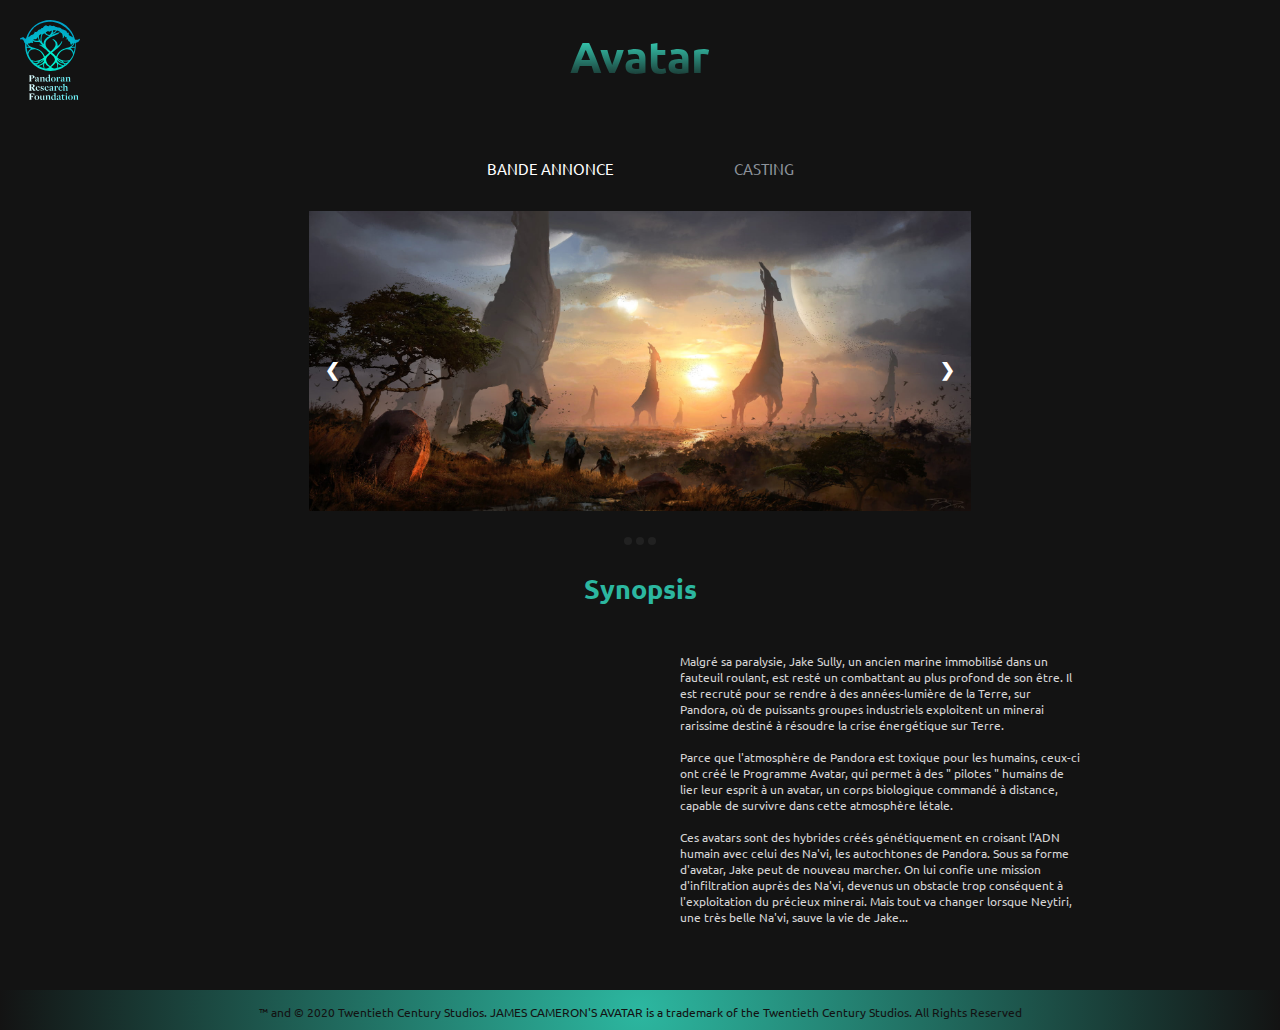
==== index.html @ 999a68ea "Add files via upload" ====
<!DOCTYPE html>
<html lang="fr-FR">
	<head>
		<meta charset="utf-8">
		<title>The World of Avatar | Pandoran Research Foundation</title>
		<meta name="viewport" content="width=device-width, initial-scale=1.0">
		<link href="style.css" rel="stylesheet" type="text/css">
		<link href="https://fonts.googleapis.com/css2?family=Ubuntu:ital@0;1&display=swap" rel="stylesheet">
		<link rel="icon" type="image/png" href="favicon.ico" sizes="32x32" data-react-helmet="true">
		<style type="text/css">
           A {text-decoration: none;}
       </style> 
	</head>
	<body>

<!-- page "bande annonce", titre du site -->
		<header>
			<h1 class="degrade">Avatar</h1>
			<img src="images/avatar/prf-logo-vertical-gradient.svg" alt= "Pandora Research Fondation" id="logo"/>
		</header>

<!-- menu principal -->
		<nav class="menu">
				<ul>
					<li class="menu-a">
						<a class="current-link" href="index.html"> BANDE ANNONCE </a>
					</li>
					<li class="menu-b">
						<a href="casting.html"> CASTING </a>
					</li>
				</ul>
		</nav>

<!-- Slideshow container -->
<div class="slideshow-container">

  <!-- Full-width images with number and caption text -->
  <div class="mySlides fade">
    <img class="slideshow" src="images/avatar/banner-1.jpg" style="width:100%">
        <div class="text">Caption Text</div>
  </div>

  <div class="mySlides fade">
    <img class="slideshow" src="images/avatar/banner-2.jpg" style="width:100%">
        <div class="text">Caption Text</div>
  </div>

  <div class="mySlides fade">
    <img class="slideshow" src="images/avatar/banner-3.jpg" style="width:100%">
        <div class="text">Caption Text</div>
  </div>

  <!-- Next and previous buttons -->
  <a class="prev" onclick="plusSlides(-1)">&#10094;</a>
  <a class="next" onclick="plusSlides(1)">&#10095;</a>
</div>
<br>

<!-- The dots/circles -->
<div style="text-align:center">
  <span class="dot" onclick="currentSlide(1)"></span>
  <span class="dot" onclick="currentSlide(2)"></span>
  <span class="dot" onclick="currentSlide(3)"></span>
</div>


<!-- article bande annonce + description -->
		<section id="bandeannonce">
			<h2>Synopsis</h2>
				<article class="container">

					<!-- figure de gauche (video b-a) -->
				 	<figure class="left">
							<iframe width="530" height="315" src="https://www.youtube.com/embed/M8Mi0elohJw" frameborder="0" allow="accelerometer; autoplay; encrypted-media; gyroscope; picture-in-picture" allowfullscreen></iframe>
					</figure>

					<!-- figure de droite (description) -->
					<figure class="right">
				 		<p>	Malgré sa paralysie, Jake Sully, un ancien marine immobilisé dans un fauteuil roulant, est resté un combattant au plus profond de son être. Il est recruté pour se rendre à des années-lumière de la Terre, sur Pandora, où de puissants groupes industriels exploitent un minerai rarissime destiné à résoudre la crise énergétique sur Terre. <br> <br> Parce que l'atmosphère de Pandora est toxique pour les humains, ceux-ci ont créé le Programme Avatar, qui permet à des " pilotes " humains de lier leur esprit à un avatar, un corps biologique commandé à distance, capable de survivre dans cette atmosphère létale. <br> <br> Ces avatars sont des hybrides créés génétiquement en croisant l'ADN humain avec celui des Na'vi, les autochtones de Pandora. Sous sa forme d'avatar, Jake peut de nouveau marcher. On lui confie une mission d'infiltration auprès des Na'vi, devenus un obstacle trop conséquent à l'exploitation du précieux minerai. Mais tout va changer lorsque Neytiri, une très belle Na'vi, sauve la vie de Jake...</p>
				 	</figure>
				</article>
		</section>

<!-- footer, bas de page -->
			<footer>
				<p class="footer-description"> ™ and © 2020 Twentieth Century Studios. JAMES CAMERON'S AVATAR is a trademark of the Twentieth Century Studios. All Rights Reserved </p>
			</footer>
		<script type="text/javascript" src="scripts/main.js"></script>
	</body>
</html>
---- style.css ----
/* style.css */

body, html{height:100%;}


body{
	background: #131313;
	color: #91939;
	margin: 0px;
	padding: 0px;
	font-family: 'Ubuntu', sans-serif;
	font-size:13px;
}

h1{
	background: #131313;
	color: #91939;
	font-size:44px;
	text-align:center;
}

.degrade {
    font-size: 44px;
    background: -webkit-gradient(linear, left top, left bottom, from(#3ffcdc), to(#131313));
    -webkit-background-clip: text;
    -webkit-text-fill-color: transparent;
}

h2{
	color: #2cb7a0;
	font-size:27px;
	text-align:center;
}

header{
	height: 100px;
	color: #3CFECE;
}

footer{
	background: radial-gradient(circle at center, #2cb7a0, #131313);
	font-size: 12px;	
	height: 40px;
	margin-top: 40px;
    width:100%;
	text-align:center;
	padding-top: 2px;
    position: relative;
    bottom: 0;
}

.footer-description {
	color: #131313;
	font-size: 12px;
}

nav {
	background-color: #131313;
	width:100%;
	text-align: center;
	display: table;
}


nav ul {
	display: inline-block;
	margin: 0px;
	padding: 0px;
}

nav li {
	margin: 0px;
	padding: 0px;
	float: left;
	list-style-type: none;
	font-size: 15px;
	padding:30px;
}


nav a {
	padding: 20px 30px;
}

a {
	color: #8c929a;
}

p {
	color: lightgrey;
	font-size: 12px;
}


a:hover, a:active {
	color: #3CFECE;
}

.current-link {
   color: white;
}

div {
	display: table;
	margin:0 auto;
}


#logo {
position: absolute;
left: 20px;
top:20px;
text-align: center;
width: 60px;
}


#bandeannonce {
	height: auto;
	margin-top: 1%;
	margin-bottom: 1%;
}

.container {
	margin:0px 10%;
	display:flex;
	flex-wrap: wrap-reverse;
	justify-content: center;
}

.left {
	float:right;
	max-width: 400px;
	width: 50%;
	background: #131313;
}

.left iframe {
	position: relative;
	top:0;
	left: 0;
	height: 100%;
	width: 100%;
}

.right {
	float:right;
	max-width: 400px;
	width: 50%;
	background: #131313;
	color: #3CFECE
}

.casting1{
	width:50%;
	box-sizing: border-box;
	width: auto;
	height: auto;
	display: inline-block;
	margin-right: 2px;
	float: left;
}


.thumbnail {
	border:0px solid white;
	padding-bottom: 0px;
	padding-top: 0px;
	width: auto;
}

.thumbnail-img {
	width:180px;
	height:180px;;
	object-fit: cover;
}

figcaption {
	text-align: center;
}

.identite {
	color:lightgrey;
	font-style:bold;
	font-size:16px;
	margin-top: 14px;
}

.role {
	color: #226c84;
	font-size: 12px;
}

.casting-realisateur {
	padding: 0 auto;
	margin: 50px;
	box-sizing: border-box;
	display: block;
	position: relative;
	overflow: hidden;
	padding-bottom:1px;
	text-align: left;
}

.casting-acteur {
	padding: 0 auto;
	margin: 50px;
	box-sizing: border-box;
	display: block;
	position: relative;
	overflow: hidden;
	padding-bottom:1px;
	text-align: left;
}

.titlebar-title {
	margin-right: 0 auto;
	padding:1px;
	color: grey;
	font-size: 25px;
}	

.titlebar {
	margin-left: 40px;
	display: flex;
}


/* ----------------- */

* {box-sizing:border-box}

/* Slideshow container */
.slideshow-container {
  max-width: 100%;
  position: relative;
  margin: auto;
}

/* Hide the images by default */
.mySlides {
  display: none;
}

/* Next & previous buttons */
.prev, .next {
  cursor: pointer;
  position: absolute;
  top: 50%;
  width: auto;
  margin-top: -22px;
  padding: 16px;
  color: white;
  font-weight: bold;
  font-size: 18px;
  transition: 0.6s ease;
  border-radius: 0 3px 3px 0;
  user-select: none;
}

/* Position the "next button" to the right */
.next {
  right: 0;
  border-radius: 3px 0 0 3px;
}

/* On hover, add a black background color with a little bit see-through */
.prev:hover, .next:hover {
  background-color: rgba(0,0,0,0.8);
}


/* Caption text --> taille 0px = invisible */
.text {
  color: #000;
  font-size: 0px;
  padding: 8px 12px;
  position: absolute;
  bottom: 8px;
  width: 100%;
  text-align: center;
}


/* Number text (1/3 etc) */
.numbertext {
  color: #f2f2f2;
  font-size: 12px;
  padding: 8px 12px;
  position: absolute;
  top: 0;
}

/* The dots/bullets/indicators */
.dot {
  cursor: pointer;
  height: 8px;
  width: 8px;
  margin: 0 2px;
  background-color: #212121;
  border-radius: 50%;
  display: inline-block;
  transition: background-color 0.6s ease;
}

.active, .dot:hover, .dot:active, .dot:focus{
  background-color: #717171;
}

.dot:active {
  background-color: #717171;
}

/* Fading animation */
.fade {
  -webkit-animation-name: fade;
  -webkit-animation-duration: 3s;
  animation-name: fade;
  animation-duration: 1.5s;
}

@-webkit-keyframes fade {
  from {opacity: .4}
  to {opacity: 1}
}

@keyframes fade {
  from {opacity: .4}
  to {opacity: 1}
}

.slideshow {
	width:100%;
	height:300px;;
	object-fit: cover;
}


/*. @media screen and (max-width: 900px) {
	
	.body {
		display: block;
	}

	.main {
		width: 100%;
	}

	.sidebar {
		width: 100%;
	}

}
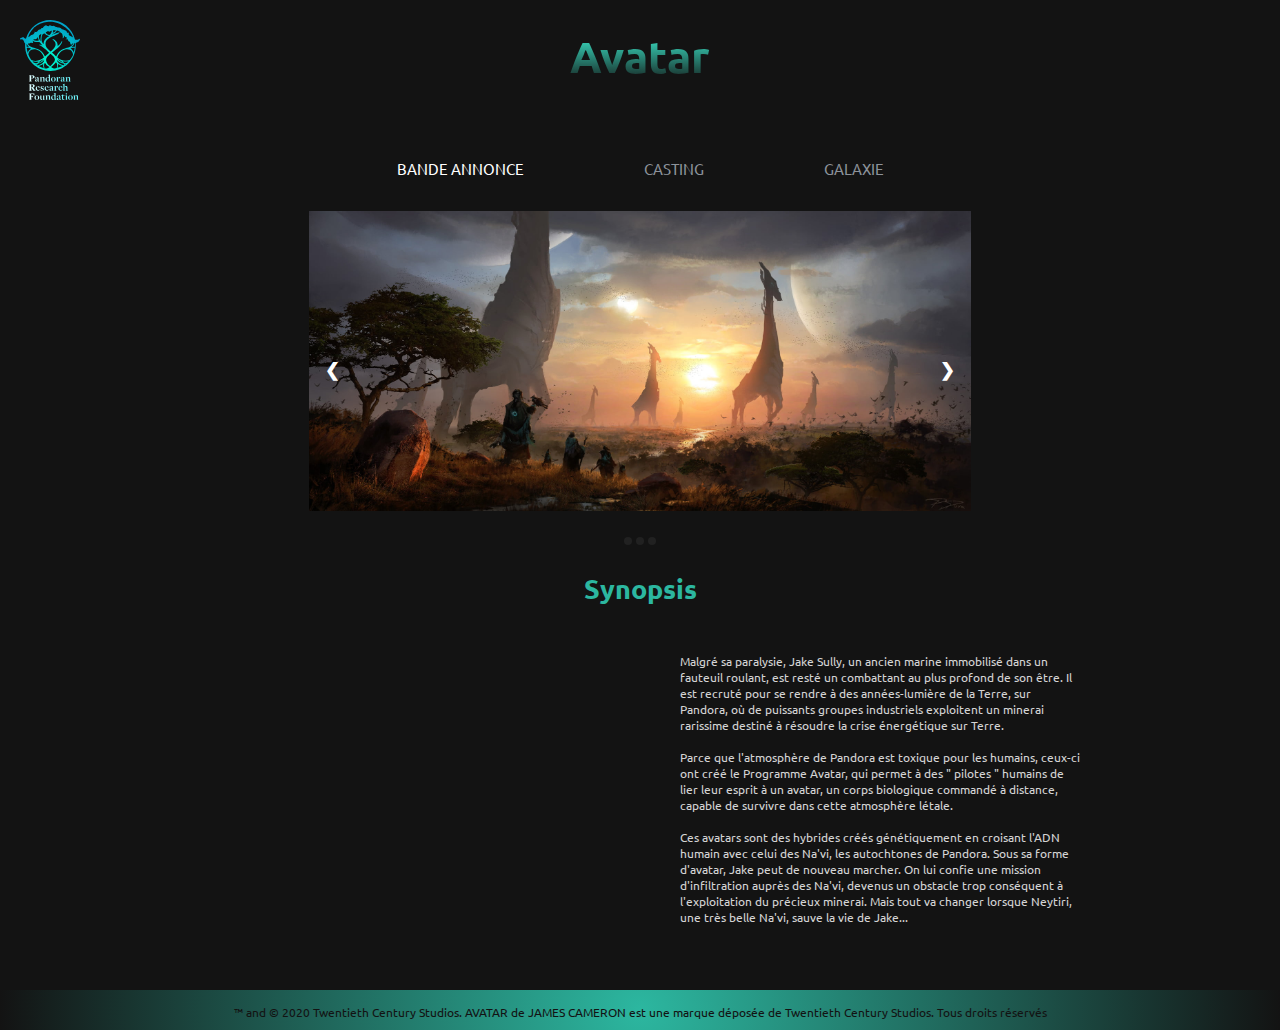
==== commit d530831b: "Add files via upload" ====
--- a/index.html
+++ b/index.html
@@ -2,7 +2,7 @@
 <html lang="fr-FR">
 	<head>
 		<meta charset="utf-8">
-		<title>The World of Avatar | Pandoran Research Foundation</title>
+		<title>Le Monde d'Avatar | Pandoran Research Foundation</title>
 		<meta name="viewport" content="width=device-width, initial-scale=1.0">
 		<link href="style.css" rel="stylesheet" type="text/css">
 		<link href="https://fonts.googleapis.com/css2?family=Ubuntu:ital@0;1&display=swap" rel="stylesheet">
@@ -13,10 +13,11 @@
 	</head>
 	<body>
 
-<!-- page "bande annonce", titre du site -->
+<!-- logo et titre du site -->
 		<header>
-			<h1 class="degrade">Avatar</h1>
-			<img src="images/avatar/prf-logo-vertical-gradient.svg" alt= "Pandora Research Fondation" id="logo"/>
+			<p><a href="index.html" title="Avatar"><h1 class="degrade">Avatar</h1></a></p>
+			<!-- <img src="images/avatar/prf-logo-vertical-gradient.svg" alt= "Pandora Research Fondation" id="logo"/> -->
+			<p><a href="https://www.avatar.com/" target="_blank" title="Pandora Research Foundation"><img src="images/avatar/prf-logo-vertical-gradient.svg" border="0" alt= "Pandora Research Fondation" id="logo"></a></p>
 		</header>
 
 <!-- menu principal -->
@@ -28,35 +29,35 @@
 					<li class="menu-b">
 						<a href="casting.html"> CASTING </a>
 					</li>
+					<li class="menu-c">
+						<a href="galaxie.html"> GALAXIE </a>
+					</li>
 				</ul>
 		</nav>
 
-<!-- Slideshow container -->
+<!-- Bannière défilante -->
 <div class="slideshow-container">
 
-  <!-- Full-width images with number and caption text -->
+  <!-- Images de la bannière et fonctionnalités de la bannière -->
   <div class="mySlides fade">
     <img class="slideshow" src="images/avatar/banner-1.jpg" style="width:100%">
-        <div class="text">Caption Text</div>
   </div>
 
   <div class="mySlides fade">
     <img class="slideshow" src="images/avatar/banner-2.jpg" style="width:100%">
-        <div class="text">Caption Text</div>
   </div>
 
   <div class="mySlides fade">
     <img class="slideshow" src="images/avatar/banner-3.jpg" style="width:100%">
-        <div class="text">Caption Text</div>
   </div>
 
-  <!-- Next and previous buttons -->
+  <!-- Boutons suivant et précédent -->
   <a class="prev" onclick="plusSlides(-1)">&#10094;</a>
   <a class="next" onclick="plusSlides(1)">&#10095;</a>
 </div>
 <br>
 
-<!-- The dots/circles -->
+<!-- Les points de sélection en-dessous de la bannière -->
 <div style="text-align:center">
   <span class="dot" onclick="currentSlide(1)"></span>
   <span class="dot" onclick="currentSlide(2)"></span>
@@ -69,9 +70,9 @@
 			<h2>Synopsis</h2>
 				<article class="container">
 
-					<!-- figure de gauche (video b-a) -->
+					<!-- figure de gauche (video bande-annonce) -->
 				 	<figure class="left">
-							<iframe width="530" height="315" src="https://www.youtube.com/embed/M8Mi0elohJw" frameborder="0" allow="accelerometer; autoplay; encrypted-media; gyroscope; picture-in-picture" allowfullscreen></iframe>
+							<iframe width="530" height="315" src="https://www.youtube.com/embed/O1CzgULNRGs" frameborder="0" allow="accelerometer; autoplay; encrypted-media; gyroscope; picture-in-picture" allowfullscreen></iframe>
 					</figure>
 
 					<!-- figure de droite (description) -->
@@ -83,7 +84,7 @@
 
 <!-- footer, bas de page -->
 			<footer>
-				<p class="footer-description"> ™ and © 2020 Twentieth Century Studios. JAMES CAMERON'S AVATAR is a trademark of the Twentieth Century Studios. All Rights Reserved </p>
+				<p class="footer-description"> ™ and © 2020 Twentieth Century Studios. AVATAR de JAMES CAMERON est une marque déposée de Twentieth Century Studios. Tous droits réservés </p>
 			</footer>
 		<script type="text/javascript" src="scripts/main.js"></script>
 	</body>
